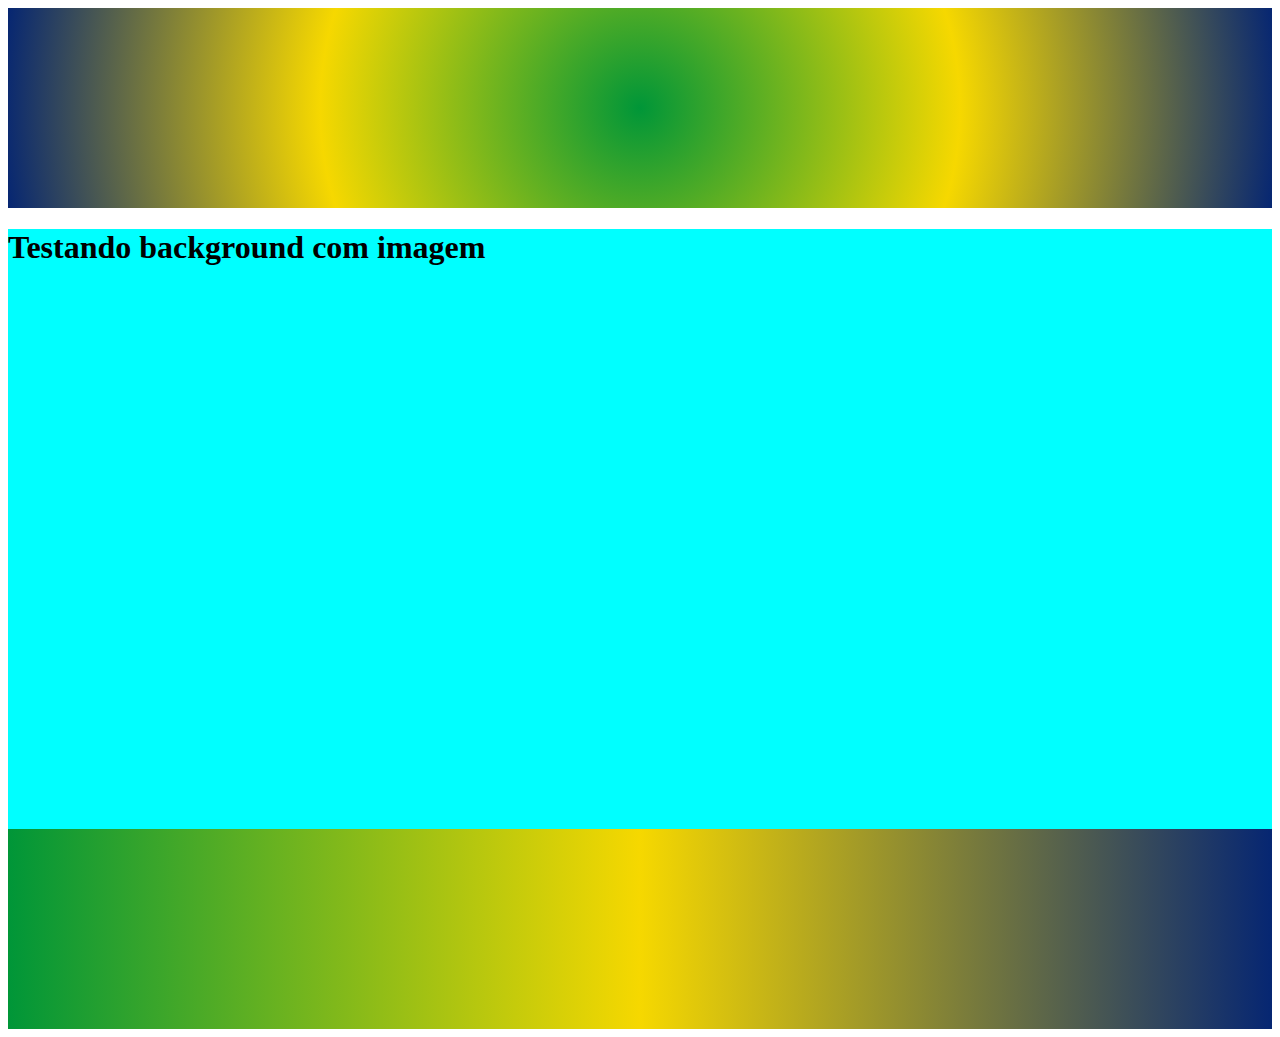
==== 8.background/index.html @ fb689e70 "Commit 07/02" ====
<!DOCTYPE html>
<html lang="en">

<head>
  <meta charset="UTF-8">
  <title>background study</title>
  <link rel="stylesheet" href="style.css">
</head>

<body>
  <div class="gradiente-radial">

  </div>

  <div class="background">
    <h1>Testando background com imagem</h1>
  </div>

  <div class="gradiente-linear">

  </div>

</body>

</html>
---- 8.background/style.css ----
.background{
  background-color: aqua;
  background-image: url('/img/bicicleta.jpg');
  height: 600px;
  background-size: cover;
  background-repeat: no-repeat;
}

  .gradiente-linear {
    background-image: linear-gradient(to right, #009638, #f6d800, #062672);
    /* posso indicar o sentido do gradiente, to right, to left, 45deg para graus. posso dizer onde cada cor começa tipo green 20%... */
  height: 200px;
  }
  
  .gradiente-radial {
    background-image: radial-gradient(circle, #009638, #f6d800, #062672);
  height: 200px;
  }
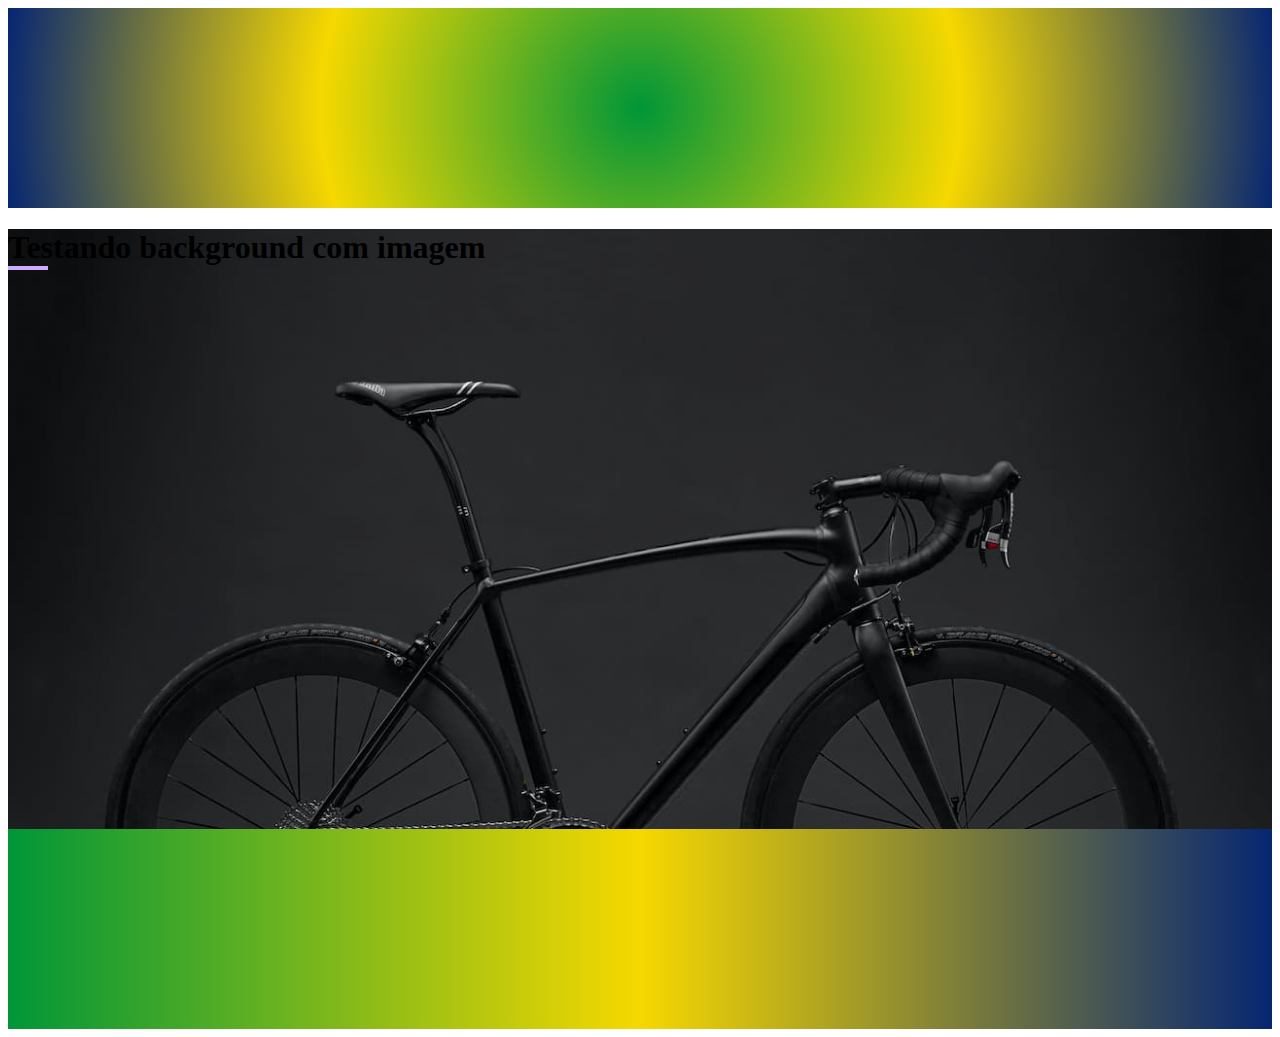
==== commit c84656dc: "16-09 avanço" ====
--- a/8.background/index.html
+++ b/8.background/index.html
@@ -11,7 +11,7 @@
   <div class="gradiente-radial">
 
   </div>
-
+  
   <div class="background">
     <h1>Testando background com imagem</h1>
   </div>
--- a/8.background/style.css
+++ b/8.background/style.css
@@ -1,18 +1,26 @@
-.background{
+.background {
   background-color: aqua;
-  background-image: url('/img/bicicleta.jpg');
+  background-image: url("/8.background/img/bicicleta.jpg");
   height: 600px;
   background-size: cover;
   background-repeat: no-repeat;
 }
 
-  .gradiente-linear {
-    background-image: linear-gradient(to right, #009638, #f6d800, #062672);
-    /* posso indicar o sentido do gradiente, to right, to left, 45deg para graus. posso dizer onde cada cor começa tipo green 20%... */
+h1::after {
+  content: "";
+  display: block;
+  width: 40px;
+  height: 4px;
+  background: #caf;
+}
+
+.gradiente-linear {
+  background-image: linear-gradient(to right, #009638, #f6d800, #062672);
+  /* posso indicar o sentido do gradiente, to right, to left, 45deg para graus. posso dizer onde cada cor começa tipo green 20%... */
   height: 200px;
-  }
-  
-  .gradiente-radial {
-    background-image: radial-gradient(circle, #009638, #f6d800, #062672);
+}
+
+.gradiente-radial {
+  background-image: radial-gradient(circle, #009638, #f6d800, #062672);
   height: 200px;
-  }+}
